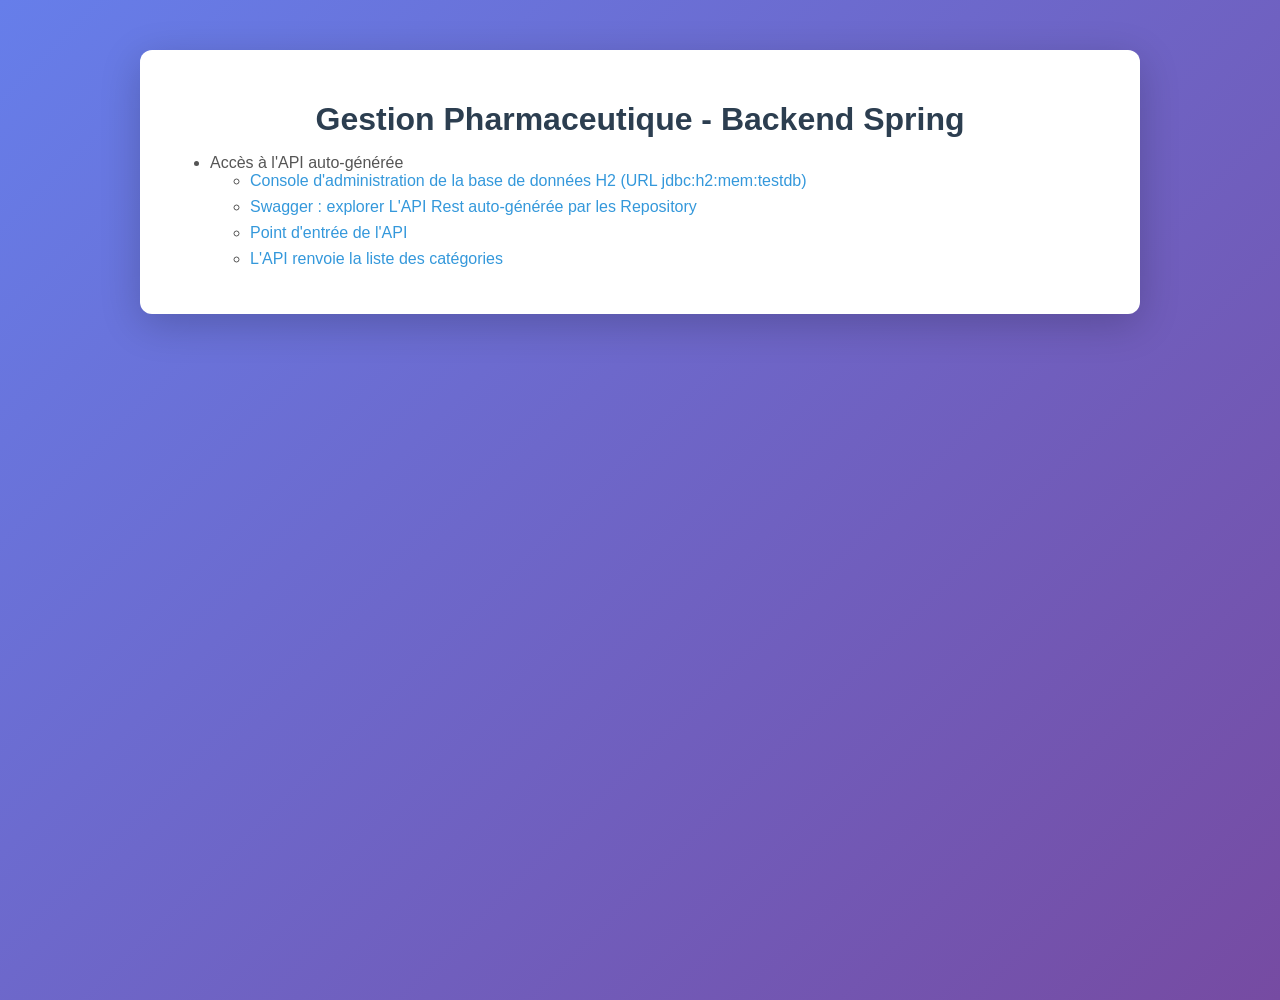
==== src/main/resources/static/index.html @ 32b6744b "Initial commit" ====
<!DOCTYPE HTML>
<html>

<head>
    <title>Gestion Pharmaceutique</title>
    <meta http-equiv="Content-Type" content="text/html; charset=UTF-8" />
    <meta name="viewport" content="width=device-width, initial-scale=1.0">
    <link rel="stylesheet" type="text/css" href="css/style.css" />
</head>

<body>
    <div class="container">
        <h1>Gestion Pharmaceutique - Backend Spring</h1>
        <ul>
            <li> Accès à l'API auto-générée
                <ul>
                    <li><a href="h2-console" target="_blank">Console d'administration de la base de données H2 (URL jdbc:h2:mem:testdb)</a></li>
                    <li><a href="/swagger-ui/index.html">Swagger : explorer L'API Rest auto-générée par les Repository</a></li>
                    <li><a href="/api">Point d'entrée de l'API</a></li>
                    <li><a href="/api/categories">L'API renvoie la liste des catégories</a></li>
                </ul>
            </li>
        </ul>
    </div>
</body>

</html>
---- src/main/resources/static/css/style.css ----
/* Modern layout styles inspired by TestCORS.html */
body {
    font-family: 'Segoe UI', Tahoma, Geneva, Verdana, sans-serif;
    max-width: 1000px;
    margin: 30px auto;
    padding: 20px;
    background: linear-gradient(135deg, #667eea 0%, #764ba2 100%);
    min-height: 100vh;
}

.container {
    background: white;
    border-radius: 12px;
    padding: 30px;
    box-shadow: 0 10px 40px rgba(0,0,0,0.2);
}

h1 {
    color: #2c3e50;
    text-align: center;
    margin-bottom: 10px;
}

h2 {
    color: #2c3e50;
}

h3 {
    margin-top: 0;
    color: #2c3e50;
}

h4 {
    margin-top: 0;
    color: #2c3e50;
}

p {
    color: #555;
    margin-bottom: 15px;
}

.subtitle {
    text-align: center;
    color: #7f8c8d;
    margin-bottom: 30px;
}

a {
    color: #3498db;
    text-decoration: none;
}

a:hover {
    text-decoration: underline;
}

ul {
    color: #555;
}

li {
    margin-bottom: 8px;
}

td, th {
	border: 1px solid #ddd;
	padding: 8px;
}

tr:nth-child(even){background-color: #f2f2f2;}

tr:hover {background-color: #ddd;}

th {
	padding-top: 12px;
	padding-bottom: 12px;
	text-align: left;
	background-color: #4CAF50;
	color: white;
}

.column{
	width:50%;
	float:left;
	padding: 5px;
	box-sizing:border-box;
}

/*clear-fix the parent of column because it collapsed!  */
form:after{
	content:'';
	display:block;
	clear:both;
}

/* FORM STUFF BEGINS HERE */
form{
	font-size:110%
}

label{
	display:block;
	color:saddlebrown;
	margin: 5px 0 3px;
}

fieldset label{
	display:inline-block;
	font-size:85%;
	font-family: Calibri, sans-serif;
}


input[type=text],
input[type=email],
input[type=tel],
textarea,
select{
	width:50%;
	padding:10px;
	box-sizing:border-box;
	background-color: #f2f2f2;	
	border: solid 1px tan;
}

textarea{
	resize: vertical;
	min-height: 70px;
}

fieldset{
	border:none;
	margin:20px 0 ;
	padding:10px 0;
	border-bottom: 1px solid tan;
}

legend{
	color:white;
	background-color:tan;
	display:block;
	width:100%;
	padding:3px;
}

input[type=checkbox]{
	background-color:red;
	border: solid 1px red;
	color:red;
	outline:red;
}

/* BUTTONS */
input[type=submit]{
	padding-top:12px;
	padding-bottom:12px;
	padding-left:12px; 
	padding-right:12px;
	border-radius:10px;
	text-align:left;
	background-color: #4CAF50;
	color: white;
	border:none;
}
/* Reset Button: minimize the appearance */
input[type=reset]{
	background-color:transparent;
	border:none;
	text-decoration:underline;
	cursor:pointer;
	margin:20px 0;
	color:olive;
}

/* hovers and tabs */
input[type=text]:hover,
input[type=email]:hover{
	background-color:khaki;
}
input[type=text]:focus,
input[type=email]:focus{
	outline: 2px solid tan;
}
input[type=sumbit]:hover,
input[type=submit]:focus{
	background-color:limegreen;
}

/* Modern button styles */
button {
    background: linear-gradient(135deg, #667eea 0%, #764ba2 100%);
    color: white;
    padding: 12px 24px;
    border: none;
    border-radius: 6px;
    font-size: 14px;
    cursor: pointer;
    margin: 5px;
    transition: transform 0.2s, box-shadow 0.2s;
}

button:hover {
    transform: translateY(-2px);
    box-shadow: 0 4px 12px rgba(102, 126, 234, 0.4);
}

button:active {
    transform: translateY(0);
}

/* Card styles */
.test-card {
    background: #f8f9fa;
    border-left: 4px solid #3498db;
    padding: 20px;
    margin: 20px 0;
    border-radius: 8px;
}

/* Result display */
.result {
    margin-top: 15px;
    padding: 15px;
    background: white;
    border-radius: 6px;
    border: 1px solid #dee2e6;
    max-height: 300px;
    overflow-y: auto;
}

.result pre {
    margin: 0;
    font-family: 'Courier New', monospace;
    font-size: 12px;
    white-space: pre-wrap;
    word-wrap: break-word;
}

.success {
    border-left: 4px solid #27ae60;
    background: #d4edda;
}

.error {
    border-left: 4px solid #e74c3c;
    background: #f8d7da;
}

.info {
    background: #e8f4f8;
    padding: 15px;
    border-radius: 6px;
    margin: 20px 0;
    border-left: 4px solid #3498db;
}

/* Status badges */
.status-badge {
    display: inline-block;
    padding: 4px 12px;
    border-radius: 12px;
    font-size: 12px;
    font-weight: bold;
    margin-left: 10px;
}

.status-success {
    background: #d4edda;
    color: #155724;
}

.status-error {
    background: #f8d7da;
    color: #721c24;
}

/* Headers display */
.headers-display {
    background: #f8f9fa;
    padding: 10px;
    border-radius: 4px;
    margin-top: 10px;
    font-family: monospace;
    font-size: 11px;
}

/* Loading animation */
.loading {
    display: inline-block;
    width: 16px;
    height: 16px;
    border: 2px solid #f3f3f3;
    border-top: 2px solid #3498db;
    border-radius: 50%;
    animation: spin 1s linear infinite;
    margin-left: 10px;
    vertical-align: middle;
}

@keyframes spin {
    0% { transform: rotate(0deg); }
    100% { transform: rotate(360deg); }
}

/* Back link */
.back-link {
    display: inline-block;
    margin-bottom: 20px;
    color: #3498db;
    text-decoration: none;
    font-weight: bold;
}

.back-link:hover {
    text-decoration: underline;
}

/* Code elements */
code {
    background: #f8f9fa;
    padding: 2px 6px;
    border-radius: 3px;
    font-family: 'Courier New', monospace;
    font-size: 90%;
    color: #e83e8c;
}
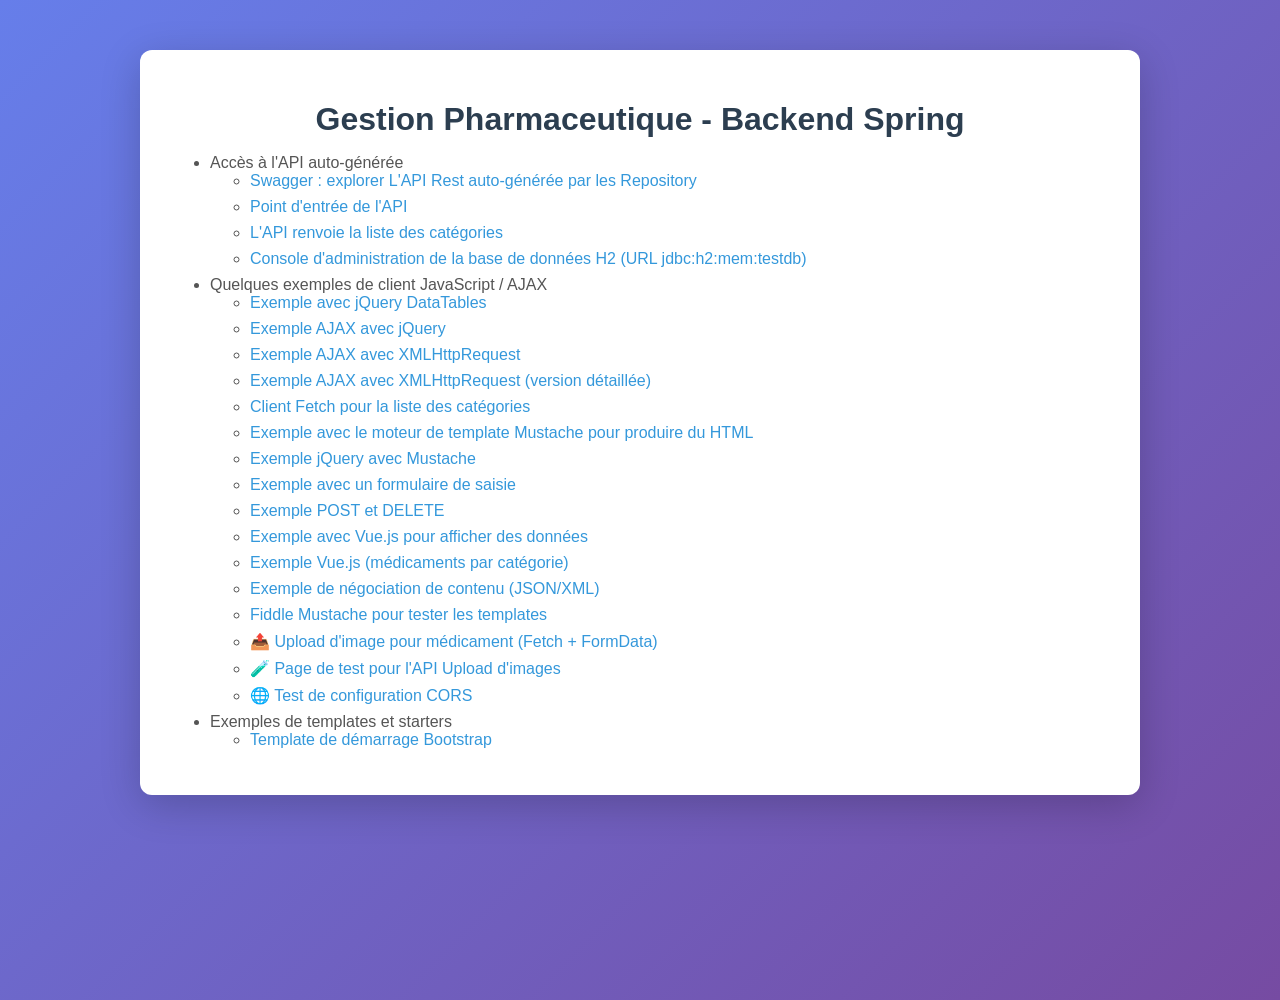
==== commit de99640d: "first" ====
--- a/src/main/resources/static/index.html
+++ b/src/main/resources/static/index.html
@@ -11,16 +11,42 @@
 <body>
     <div class="container">
         <h1>Gestion Pharmaceutique - Backend Spring</h1>
-        <ul>
-            <li> Accès à l'API auto-générée
-                <ul>
-                    <li><a href="h2-console" target="_blank">Console d'administration de la base de données H2 (URL jdbc:h2:mem:testdb)</a></li>
-                    <li><a href="/swagger-ui/index.html">Swagger : explorer L'API Rest auto-générée par les Repository</a></li>
-                    <li><a href="/api">Point d'entrée de l'API</a></li>
-                    <li><a href="/api/categories">L'API renvoie la liste des catégories</a></li>
-                </ul>
-            </li>
-        </ul>
+    <ul>
+        <li> Accès à l'API auto-générée
+            <ul>
+                <li><a href="/swagger-ui/index.html">Swagger : explorer L'API Rest auto-générée par les Repository</a></li>
+                <li><a href="/api">Point d'entrée de l'API</a></li>
+                <li><a href="/api/categories">L'API renvoie la liste des catégories</a></li>
+                <li><a href="h2-console" target="_blank">Console d'administration de la base de données H2 (URL jdbc:h2:mem:testdb)</a></li>
+            </ul>
+
+        </li>
+        <li>Quelques exemples de client JavaScript / AJAX
+            <ul>
+                <li><a href="AjaxJQueryDataTable.html">Exemple avec jQuery DataTables</a></li>
+                <li><a href="AjaxWithJQuery.html">Exemple AJAX avec jQuery</a></li>
+                <li><a href="AjaxWithXHR.html">Exemple AJAX avec XMLHttpRequest</a></li>
+                <li><a href="AjaxWithXHRLong.html">Exemple AJAX avec XMLHttpRequest (version détaillée)</a></li>
+                <li><a href="AjaxFetchCategorie.html">Client Fetch pour la liste des catégories</a></li>
+                <li><a href="AjaxFetchMustache.html">Exemple avec le moteur de template Mustache pour produire du HTML</a></li>
+                <li><a href="AjaxJQueryMustache.html">Exemple jQuery avec Mustache</a></li>
+                <li><a href="PostFormFetch.html">Exemple avec un formulaire de saisie</a></li>
+                <li><a href="PostDelete.html">Exemple POST et DELETE</a></li>
+                <li><a href="AjaxFetchVue.html">Exemple avec Vue.js pour afficher des données</a></li>
+                <li><a href="AjaxFetchVueSelect.html">Exemple Vue.js (médicaments par catégorie)</a></li>
+                <li><a href="contentNegociation.html">Exemple de négociation de contenu (JSON/XML)</a></li>
+                <li><a href="mustacheFiddle.html">Fiddle Mustache pour tester les templates</a></li>
+                <li><a href="UploadImageMedicament.html">📤 Upload d'image pour médicament (Fetch + FormData)</a></li>
+                <li><a href="TestUploadImage.html">🧪 Page de test pour l'API Upload d'images</a></li>
+                <li><a href="TestCORS.html">🌐 Test de configuration CORS</a></li>
+            </ul>
+        </li>
+        <li>Exemples de templates et starters
+            <ul>
+                <li><a href="StarterBootstrap.html">Template de démarrage Bootstrap</a></li>
+            </ul>
+        </li>
+    </ul>
     </div>
 </body>
 
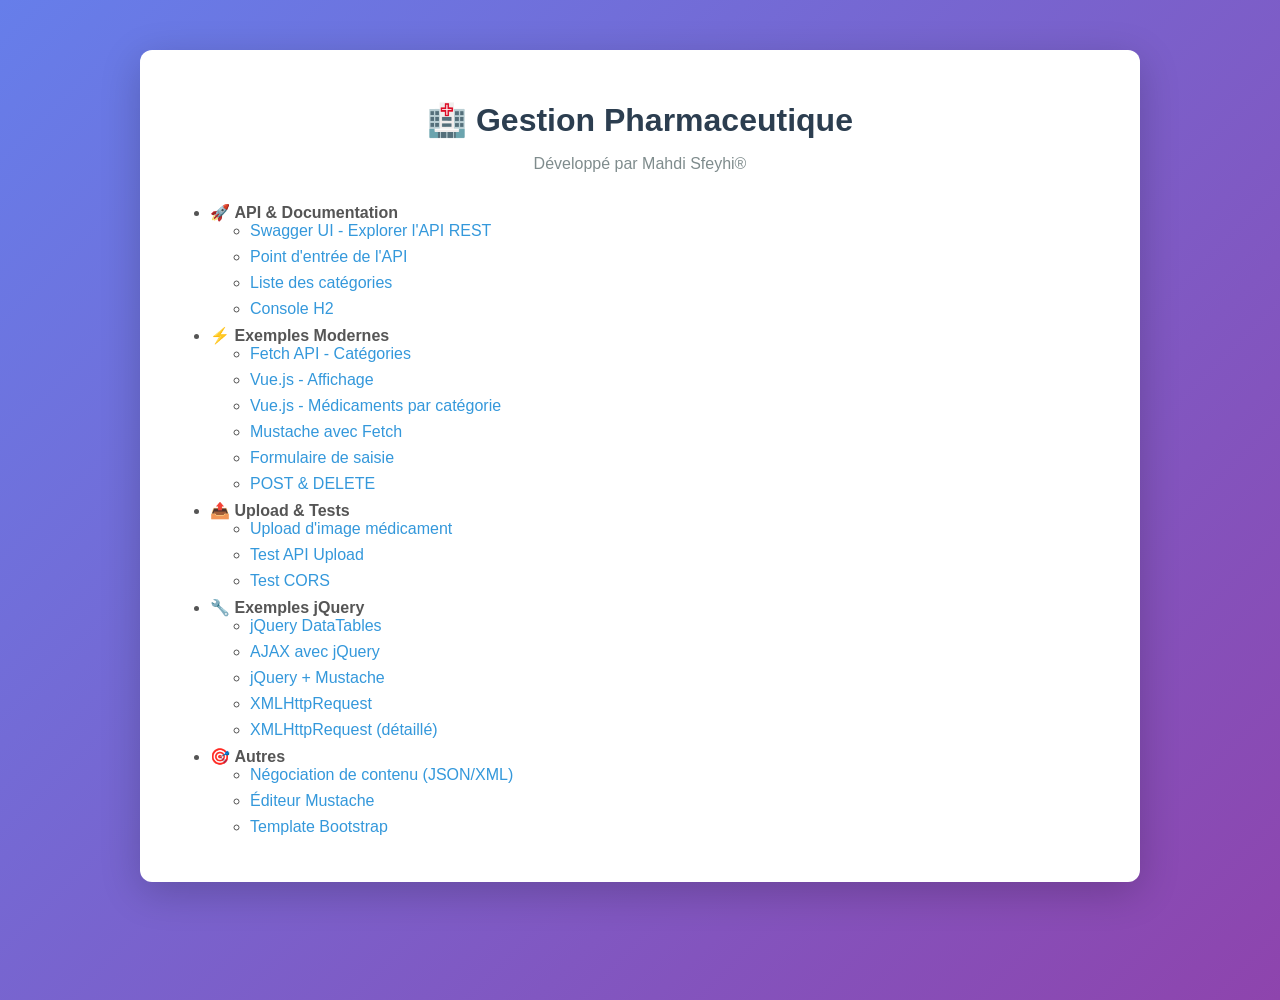
==== commit 83638ed3: "final" ====
--- a/src/main/resources/static/index.html
+++ b/src/main/resources/static/index.html
@@ -10,40 +10,53 @@
 
 <body>
     <div class="container">
-        <h1>Gestion Pharmaceutique - Backend Spring</h1>
+        <h1>🏥 Gestion Pharmaceutique</h1>
+        <p class="subtitle">Développé par Mahdi Sfeyhi®</p>
+    
     <ul>
-        <li> Accès à l'API auto-générée
+        <li> 🚀 <strong>API & Documentation</strong>
             <ul>
-                <li><a href="/swagger-ui/index.html">Swagger : explorer L'API Rest auto-générée par les Repository</a></li>
+                <li><a href="/swagger-ui/index.html">Swagger UI - Explorer l'API REST</a></li>
                 <li><a href="/api">Point d'entrée de l'API</a></li>
-                <li><a href="/api/categories">L'API renvoie la liste des catégories</a></li>
-                <li><a href="h2-console" target="_blank">Console d'administration de la base de données H2 (URL jdbc:h2:mem:testdb)</a></li>
-            </ul>
-
-        </li>
-        <li>Quelques exemples de client JavaScript / AJAX
-            <ul>
-                <li><a href="AjaxJQueryDataTable.html">Exemple avec jQuery DataTables</a></li>
-                <li><a href="AjaxWithJQuery.html">Exemple AJAX avec jQuery</a></li>
-                <li><a href="AjaxWithXHR.html">Exemple AJAX avec XMLHttpRequest</a></li>
-                <li><a href="AjaxWithXHRLong.html">Exemple AJAX avec XMLHttpRequest (version détaillée)</a></li>
-                <li><a href="AjaxFetchCategorie.html">Client Fetch pour la liste des catégories</a></li>
-                <li><a href="AjaxFetchMustache.html">Exemple avec le moteur de template Mustache pour produire du HTML</a></li>
-                <li><a href="AjaxJQueryMustache.html">Exemple jQuery avec Mustache</a></li>
-                <li><a href="PostFormFetch.html">Exemple avec un formulaire de saisie</a></li>
-                <li><a href="PostDelete.html">Exemple POST et DELETE</a></li>
-                <li><a href="AjaxFetchVue.html">Exemple avec Vue.js pour afficher des données</a></li>
-                <li><a href="AjaxFetchVueSelect.html">Exemple Vue.js (médicaments par catégorie)</a></li>
-                <li><a href="contentNegociation.html">Exemple de négociation de contenu (JSON/XML)</a></li>
-                <li><a href="mustacheFiddle.html">Fiddle Mustache pour tester les templates</a></li>
-                <li><a href="UploadImageMedicament.html">📤 Upload d'image pour médicament (Fetch + FormData)</a></li>
-                <li><a href="TestUploadImage.html">🧪 Page de test pour l'API Upload d'images</a></li>
-                <li><a href="TestCORS.html">🌐 Test de configuration CORS</a></li>
+                <li><a href="/api/categories">Liste des catégories</a></li>
+                <li><a href="h2-console" target="_blank">Console H2</a></li>
             </ul>
         </li>
-        <li>Exemples de templates et starters
+
+        <li> ⚡ <strong>Exemples Modernes</strong>
             <ul>
-                <li><a href="StarterBootstrap.html">Template de démarrage Bootstrap</a></li>
+                <li><a href="AjaxFetchCategorie.html">Fetch API - Catégories</a></li>
+                <li><a href="AjaxFetchVue.html">Vue.js - Affichage</a></li>
+                <li><a href="AjaxFetchVueSelect.html">Vue.js - Médicaments par catégorie</a></li>
+                <li><a href="AjaxFetchMustache.html">Mustache avec Fetch</a></li>
+                <li><a href="PostFormFetch.html">Formulaire de saisie</a></li>
+                <li><a href="PostDelete.html">POST & DELETE</a></li>
+            </ul>
+        </li>
+
+        <li> 📤 <strong>Upload & Tests</strong>
+            <ul>
+                <li><a href="UploadImageMedicament.html">Upload d'image médicament</a></li>
+                <li><a href="TestUploadImage.html">Test API Upload</a></li>
+                <li><a href="TestCORS.html">Test CORS</a></li>
+            </ul>
+        </li>
+
+        <li> 🔧 <strong>Exemples jQuery</strong>
+            <ul>
+                <li><a href="AjaxJQueryDataTable.html">jQuery DataTables</a></li>
+                <li><a href="AjaxWithJQuery.html">AJAX avec jQuery</a></li>
+                <li><a href="AjaxJQueryMustache.html">jQuery + Mustache</a></li>
+                <li><a href="AjaxWithXHR.html">XMLHttpRequest</a></li>
+                <li><a href="AjaxWithXHRLong.html">XMLHttpRequest (détaillé)</a></li>
+            </ul>
+        </li>
+
+        <li> 🎯 <strong>Autres</strong>
+            <ul>
+                <li><a href="contentNegociation.html">Négociation de contenu (JSON/XML)</a></li>
+                <li><a href="mustacheFiddle.html">Éditeur Mustache</a></li>
+                <li><a href="StarterBootstrap.html">Template Bootstrap</a></li>
             </ul>
         </li>
     </ul>
--- a/src/main/resources/static/css/style.css
+++ b/src/main/resources/static/css/style.css
@@ -4,7 +4,7 @@
     max-width: 1000px;
     margin: 30px auto;
     padding: 20px;
-    background: linear-gradient(135deg, #667eea 0%, #764ba2 100%);
+    background: linear-gradient(135deg, #667eea 0%, #8e44ad 100%);
     min-height: 100vh;
 }
 
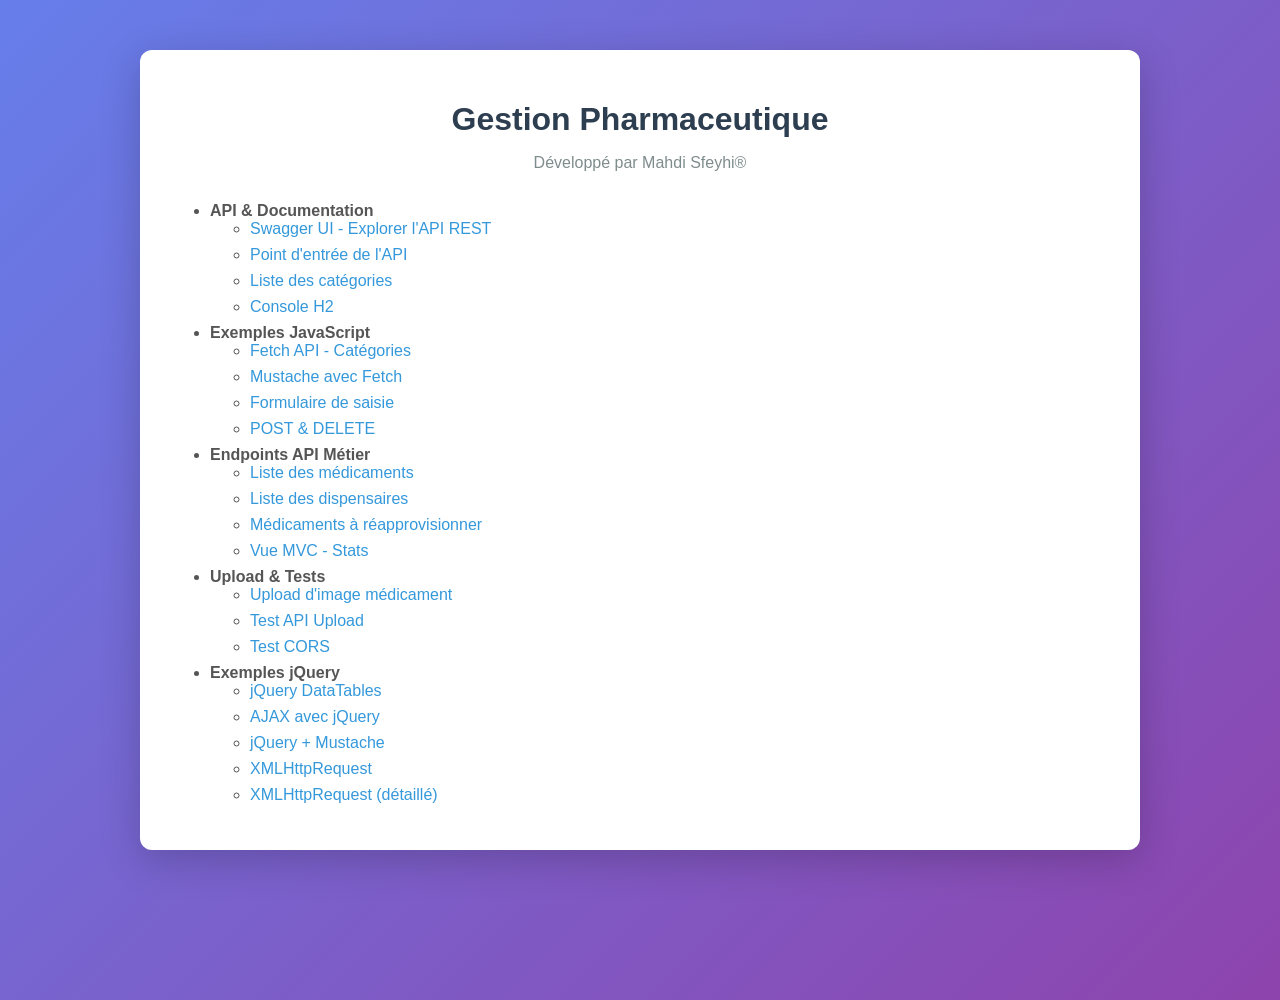
==== commit 8a891ce6: "ok" ====
--- a/src/main/resources/static/index.html
+++ b/src/main/resources/static/index.html
@@ -10,11 +10,11 @@
 
 <body>
     <div class="container">
-        <h1>🏥 Gestion Pharmaceutique</h1>
+        <h1>Gestion Pharmaceutique</h1>
         <p class="subtitle">Développé par Mahdi Sfeyhi®</p>
     
     <ul>
-        <li> 🚀 <strong>API & Documentation</strong>
+        <li><strong>API & Documentation</strong>
             <ul>
                 <li><a href="/swagger-ui/index.html">Swagger UI - Explorer l'API REST</a></li>
                 <li><a href="/api">Point d'entrée de l'API</a></li>
@@ -23,18 +23,25 @@
             </ul>
         </li>
 
-        <li> ⚡ <strong>Exemples Modernes</strong>
+        <li><strong>Exemples JavaScript</strong>
             <ul>
                 <li><a href="AjaxFetchCategorie.html">Fetch API - Catégories</a></li>
-                <li><a href="AjaxFetchVue.html">Vue.js - Affichage</a></li>
-                <li><a href="AjaxFetchVueSelect.html">Vue.js - Médicaments par catégorie</a></li>
                 <li><a href="AjaxFetchMustache.html">Mustache avec Fetch</a></li>
                 <li><a href="PostFormFetch.html">Formulaire de saisie</a></li>
                 <li><a href="PostDelete.html">POST & DELETE</a></li>
             </ul>
         </li>
 
-        <li> 📤 <strong>Upload & Tests</strong>
+        <li><strong>Endpoints API Métier</strong>
+            <ul>
+                <li><a href="ViewMedicaments.html">Liste des médicaments</a></li>
+                <li><a href="ViewDispensaires.html">Liste des dispensaires</a></li>
+                <li><a href="ViewReapprovisionnement.html">Médicaments à réapprovisionner</a></li>
+                <li><a href="/stats/medicamentsPourCategorie">Vue MVC - Stats</a></li>
+            </ul>
+        </li>
+
+        <li><strong>Upload & Tests</strong>
             <ul>
                 <li><a href="UploadImageMedicament.html">Upload d'image médicament</a></li>
                 <li><a href="TestUploadImage.html">Test API Upload</a></li>
@@ -42,7 +49,7 @@
             </ul>
         </li>
 
-        <li> 🔧 <strong>Exemples jQuery</strong>
+        <li><strong>Exemples jQuery</strong>
             <ul>
                 <li><a href="AjaxJQueryDataTable.html">jQuery DataTables</a></li>
                 <li><a href="AjaxWithJQuery.html">AJAX avec jQuery</a></li>
@@ -52,13 +59,6 @@
             </ul>
         </li>
 
-        <li> 🎯 <strong>Autres</strong>
-            <ul>
-                <li><a href="contentNegociation.html">Négociation de contenu (JSON/XML)</a></li>
-                <li><a href="mustacheFiddle.html">Éditeur Mustache</a></li>
-                <li><a href="StarterBootstrap.html">Template Bootstrap</a></li>
-            </ul>
-        </li>
     </ul>
     </div>
 </body>
